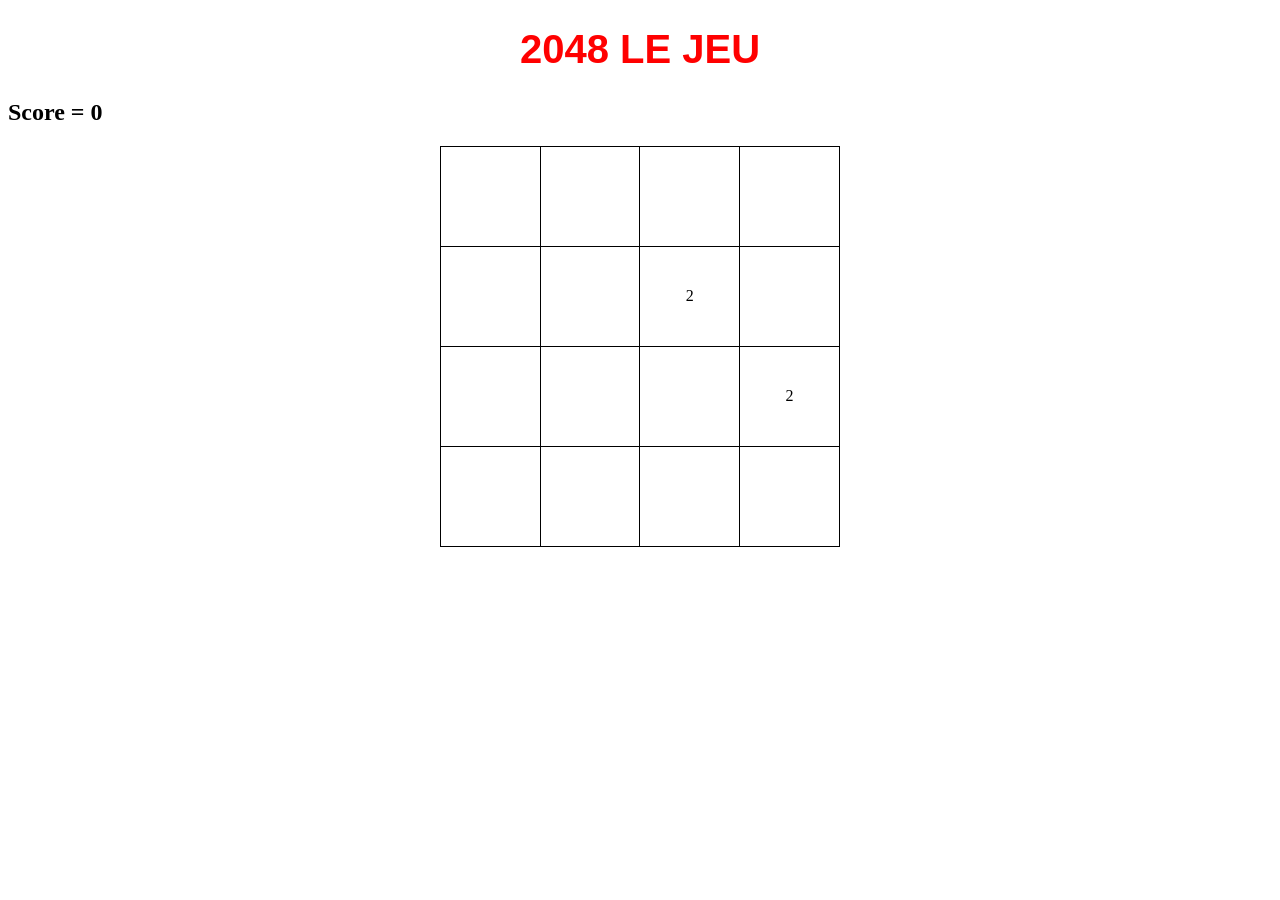
==== index.html @ a4a3f0a2 "Rename Htlm2048.html to index.html" ====
<!DOCTYPE html>
<html lang="en">
<head>
  <meta charset="UTF-8">
  <title>Title</title>
  <link rel="stylesheet" href="Style.css">
  <script src="Jeu2048.js"></script>
</head>
<body>
<h1 class="titre-rouge" id="MJ">2048 LE JEU</h1>
<div>
  <h2 id="scoreid">Score = 0</h2>
</div>

<table>
  <tr>
    <td>1</td>
    <td>2</td>
    <td>3</td>
    <td>4</td>
  </tr>
  <tr>
    <td>5</td>
    <td>6</td>
    <td>7</td>
    <td>8</td>
  </tr>
  <tr>
    <td>9</td>
    <td>10</td>
    <td>11</td>
    <td>12</td>
  </tr>
  <tr>
    <td>13</td>
    <td>14</td>
    <td>15</td>
    <td>16</td>
  </tr>
</table>
</body>
</html>
---- Style.css ----
h1 {
    color: red;
    font-family: 'Oswald', sans-serif;
    font-size: 40px;
    text-align: center;
  }
  
  table {
    width: 400px;
    margin: 0 auto;
    border-collapse: collapse;
  }
  
  th, td {
    width: 100px;
    height: 100px;
    border: 1px solid black;
    box-sizing: border-box;
    text-align: center; 
  }
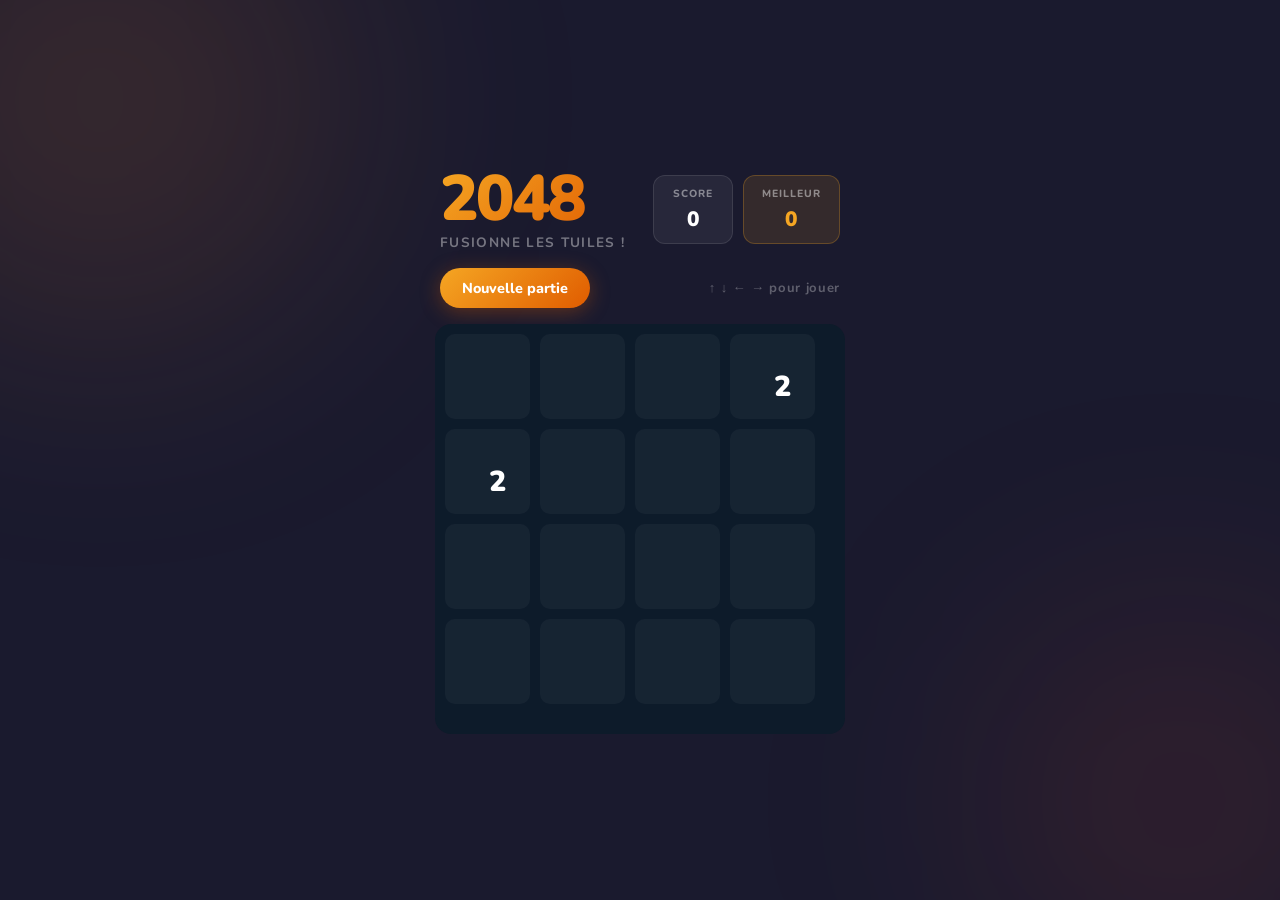
==== commit 90587629: "Update index.html" ====
--- a/index.html
+++ b/index.html
@@ -1,42 +1,72 @@
 <!DOCTYPE html>
-<html lang="en">
+<html lang="fr">
 <head>
   <meta charset="UTF-8">
-  <title>Title</title>
+  <meta name="viewport" content="width=device-width, initial-scale=1.0">
+  <title>2048</title>
+  <link rel="preconnect" href="https://fonts.googleapis.com">
+  <link rel="preconnect" href="https://fonts.gstatic.com" crossorigin>
+  <link href="https://fonts.googleapis.com/css2?family=Nunito:wght@700;800;900&display=swap" rel="stylesheet">
   <link rel="stylesheet" href="Style.css">
-  <script src="Jeu2048.js"></script>
 </head>
 <body>
-<h1 class="titre-rouge" id="MJ">2048 LE JEU</h1>
-<div>
-  <h2 id="scoreid">Score = 0</h2>
+
+<div class="bg-glow bg-glow-1"></div>
+<div class="bg-glow bg-glow-2"></div>
+
+<div class="wrapper">
+
+  <header class="header">
+    <div class="title-block">
+      <h1 id="MJ">2048</h1>
+      <p class="subtitle">Fusionne les tuiles !</p>
+    </div>
+    <div class="stats">
+      <div class="stat-box">
+        <span class="stat-label">SCORE</span>
+        <span class="stat-value" id="scoreid">0</span>
+      </div>
+      <div class="stat-box best-box">
+        <span class="stat-label">MEILLEUR</span>
+        <span class="stat-value" id="bestid">0</span>
+      </div>
+    </div>
+  </header>
+
+  <div class="controls">
+    <button class="btn-new" onclick="startNewGame()">Nouvelle partie</button>
+    <div class="hint">↑ ↓ ← → pour jouer</div>
+  </div>
+
+  <div class="board-wrapper">
+    <div class="board-bg">
+      <div class="bg-cell"></div><div class="bg-cell"></div>
+      <div class="bg-cell"></div><div class="bg-cell"></div>
+      <div class="bg-cell"></div><div class="bg-cell"></div>
+      <div class="bg-cell"></div><div class="bg-cell"></div>
+      <div class="bg-cell"></div><div class="bg-cell"></div>
+      <div class="bg-cell"></div><div class="bg-cell"></div>
+      <div class="bg-cell"></div><div class="bg-cell"></div>
+      <div class="bg-cell"></div><div class="bg-cell"></div>
+    </div>
+    <table>
+      <tr><td></td><td></td><td></td><td></td></tr>
+      <tr><td></td><td></td><td></td><td></td></tr>
+      <tr><td></td><td></td><td></td><td></td></tr>
+      <tr><td></td><td></td><td></td><td></td></tr>
+    </table>
+
+    <div class="overlay" id="overlay">
+      <div class="overlay-content">
+        <p class="overlay-title" id="overlay-title"></p>
+        <p class="overlay-sub" id="overlay-sub"></p>
+        <button class="btn-new" onclick="startNewGame()">Rejouer</button>
+      </div>
+    </div>
+  </div>
+
 </div>
 
-<table>
-  <tr>
-    <td>1</td>
-    <td>2</td>
-    <td>3</td>
-    <td>4</td>
-  </tr>
-  <tr>
-    <td>5</td>
-    <td>6</td>
-    <td>7</td>
-    <td>8</td>
-  </tr>
-  <tr>
-    <td>9</td>
-    <td>10</td>
-    <td>11</td>
-    <td>12</td>
-  </tr>
-  <tr>
-    <td>13</td>
-    <td>14</td>
-    <td>15</td>
-    <td>16</td>
-  </tr>
-</table>
+<script src="Jeu2048.js"></script>
 </body>
 </html>
--- a/Style.css
+++ b/Style.css
@@ -1,21 +1,259 @@
-h1 {
-    color: red;
-    font-family: 'Oswald', sans-serif;
-    font-size: 40px;
-    text-align: center;
-  }
-  
-  table {
-    width: 400px;
-    margin: 0 auto;
-    border-collapse: collapse;
-  }
-  
-  th, td {
-    width: 100px;
-    height: 100px;
-    border: 1px solid black;
-    box-sizing: border-box;
-    text-align: center; 
-  }
-  +*, *::before, *::after { margin: 0; padding: 0; box-sizing: border-box; }
+
+:root {
+  --bg: #1a1a2e;
+  --board-bg: #16213e;
+  --cell-bg: #0f3460;
+  --radius: 10px;
+  --gap: 10px;
+  --cell-size: 85px;
+}
+
+body {
+  font-family: 'Nunito', sans-serif;
+  background: var(--bg);
+  min-height: 100vh;
+  display: flex;
+  align-items: center;
+  justify-content: center;
+  overflow-y: auto;
+  position: relative;
+}
+
+/* ── BACKGROUND GLOWS ── */
+.bg-glow {
+  position: fixed;
+  border-radius: 50%;
+  filter: blur(120px);
+  pointer-events: none;
+  z-index: 0;
+}
+.bg-glow-1 {
+  width: 500px; height: 500px;
+  background: rgba(255, 140, 50, 0.12);
+  top: -150px; left: -150px;
+}
+.bg-glow-2 {
+  width: 400px; height: 400px;
+  background: rgba(255, 80, 40, 0.10);
+  bottom: -100px; right: -100px;
+}
+
+/* ── WRAPPER ── */
+.wrapper {
+  position: relative;
+  z-index: 1;
+  display: flex;
+  flex-direction: column;
+  align-items: center;
+  gap: 16px;
+  padding: 20px;
+}
+
+/* ── HEADER ── */
+.header {
+  display: flex;
+  align-items: center;
+  justify-content: space-between;
+  width: 400px;
+  gap: 16px;
+}
+
+.title-block h1 {
+  font-size: 4rem;
+  font-weight: 900;
+  background: linear-gradient(135deg, #f5a623, #e05c00);
+  -webkit-background-clip: text;
+  -webkit-text-fill-color: transparent;
+  background-clip: text;
+  line-height: 1;
+  letter-spacing: -2px;
+}
+
+.subtitle {
+  font-size: 0.85rem;
+  color: rgba(255,255,255,0.4);
+  font-weight: 700;
+  text-transform: uppercase;
+  letter-spacing: 0.1em;
+  margin-top: 2px;
+}
+
+.stats {
+  display: flex;
+  gap: 10px;
+}
+
+.stat-box {
+  background: rgba(255,255,255,0.06);
+  border: 1px solid rgba(255,255,255,0.1);
+  border-radius: 12px;
+  padding: 10px 18px;
+  text-align: center;
+  min-width: 80px;
+}
+
+.stat-label {
+  display: block;
+  font-size: 0.65rem;
+  font-weight: 800;
+  color: rgba(255,255,255,0.45);
+  letter-spacing: 0.1em;
+  margin-bottom: 4px;
+}
+
+.stat-value {
+  display: block;
+  font-size: 1.3rem;
+  font-weight: 900;
+  color: #fff;
+}
+
+.best-box { background: rgba(245,166,35,0.12); border-color: rgba(245,166,35,0.25); }
+.best-box .stat-value { color: #f5a623; }
+
+/* ── CONTROLS ── */
+.controls {
+  display: flex;
+  align-items: center;
+  justify-content: space-between;
+  width: 400px;
+}
+
+.btn-new {
+  background: linear-gradient(135deg, #f5a623, #e05c00);
+  color: #fff;
+  border: none;
+  border-radius: 999px;
+  padding: 10px 22px;
+  font-family: 'Nunito', sans-serif;
+  font-weight: 800;
+  font-size: 0.9rem;
+  cursor: pointer;
+  transition: transform 0.2s ease, box-shadow 0.2s ease;
+  box-shadow: 0 4px 20px rgba(224,92,0,0.35);
+}
+.btn-new:hover {
+  transform: translateY(-2px);
+  box-shadow: 0 8px 28px rgba(224,92,0,0.5);
+}
+
+.hint {
+  font-size: 0.82rem;
+  color: rgba(255,255,255,0.3);
+  font-weight: 700;
+  letter-spacing: 0.05em;
+}
+
+/* ── BOARD ── */
+.board-wrapper {
+  position: relative;
+}
+
+.board-bg {
+  position: absolute;
+  inset: 0;
+  background: #0d1b2a;
+  border-radius: 16px;
+  display: grid;
+  grid-template-columns: repeat(4, var(--cell-size));
+  grid-template-rows: repeat(4, var(--cell-size));
+  gap: var(--gap);
+  padding: var(--gap);
+}
+
+.bg-cell {
+  background: rgba(255,255,255,0.04);
+  border-radius: var(--radius);
+}
+
+table {
+  position: relative;
+  z-index: 1;
+  border-collapse: separate;
+  border-spacing: var(--gap);
+  padding: var(--gap);
+  background: transparent;
+}
+
+td {
+  width: var(--cell-size);
+  height: var(--cell-size);
+  border-radius: var(--radius);
+  text-align: center;
+  vertical-align: middle;
+  font-size: 1.8rem;
+  font-weight: 900;
+  background: transparent;
+  color: #fff;
+  border: none;
+  transition: background 0.15s ease, transform 0.1s ease;
+  position: relative;
+}
+
+/* ── TILE COLORS ── */
+td[data-val="2"]    { background: #2d4a7a; color: #e8f4fd; }
+td[data-val="4"]    { background: #3d6494; color: #e8f4fd; }
+td[data-val="8"]    { background: #e07c1a; color: #fff; }
+td[data-val="16"]   { background: #e05c00; color: #fff; }
+td[data-val="32"]   { background: #d44000; color: #fff; }
+td[data-val="64"]   { background: #c42c00; color: #fff; }
+td[data-val="128"]  { background: #f5a623; color: #fff; font-size: 1.5rem; box-shadow: 0 0 20px rgba(245,166,35,0.4); }
+td[data-val="256"]  { background: #f0931a; color: #fff; font-size: 1.5rem; box-shadow: 0 0 25px rgba(240,147,26,0.5); }
+td[data-val="512"]  { background: #e07800; color: #fff; font-size: 1.4rem; box-shadow: 0 0 30px rgba(224,120,0,0.5); }
+td[data-val="1024"] { background: #d46400; color: #fff; font-size: 1.2rem; box-shadow: 0 0 35px rgba(212,100,0,0.6); }
+td[data-val="2048"] { background: linear-gradient(135deg, #f5a623, #e05c00); color: #fff; font-size: 1.2rem; box-shadow: 0 0 50px rgba(245,166,35,0.8); animation: pulse2048 1s ease-in-out infinite; }
+
+@keyframes pulse2048 {
+  0%, 100% { box-shadow: 0 0 50px rgba(245,166,35,0.8); }
+  50%       { box-shadow: 0 0 80px rgba(245,166,35,1); transform: scale(1.04); }
+}
+
+td.new-tile {
+  animation: popIn 0.15s ease-out;
+}
+@keyframes popIn {
+  0%   { transform: scale(0.5); opacity: 0; }
+  80%  { transform: scale(1.08); }
+  100% { transform: scale(1); opacity: 1; }
+}
+
+/* ── OVERLAY ── */
+.overlay {
+  display: none;
+  position: absolute;
+  inset: 0;
+  background: rgba(13, 27, 42, 0.88);
+  backdrop-filter: blur(6px);
+  border-radius: 16px;
+  z-index: 10;
+  align-items: center;
+  justify-content: center;
+  flex-direction: column;
+}
+.overlay.show { display: flex; animation: fadeIn 0.3s ease; }
+@keyframes fadeIn { from { opacity: 0; } to { opacity: 1; } }
+
+.overlay-content { text-align: center; }
+.overlay-title {
+  font-size: 2.5rem;
+  font-weight: 900;
+  color: #f5a623;
+  margin-bottom: 8px;
+}
+.overlay-sub {
+  font-size: 1rem;
+  color: rgba(255,255,255,0.6);
+  margin-bottom: 24px;
+  font-weight: 700;
+}
+
+/* ── RESPONSIVE ── */
+@media (max-width: 520px) {
+  :root { --cell-size: 72px; --gap: 8px; }
+  .header, .controls { width: 320px; }
+  .title-block h1 { font-size: 3rem; }
+  td { font-size: 1.3rem; }
+  td[data-val="128"], td[data-val="256"] { font-size: 1.1rem; }
+  td[data-val="512"], td[data-val="1024"], td[data-val="2048"] { font-size: 0.95rem; }
+}
